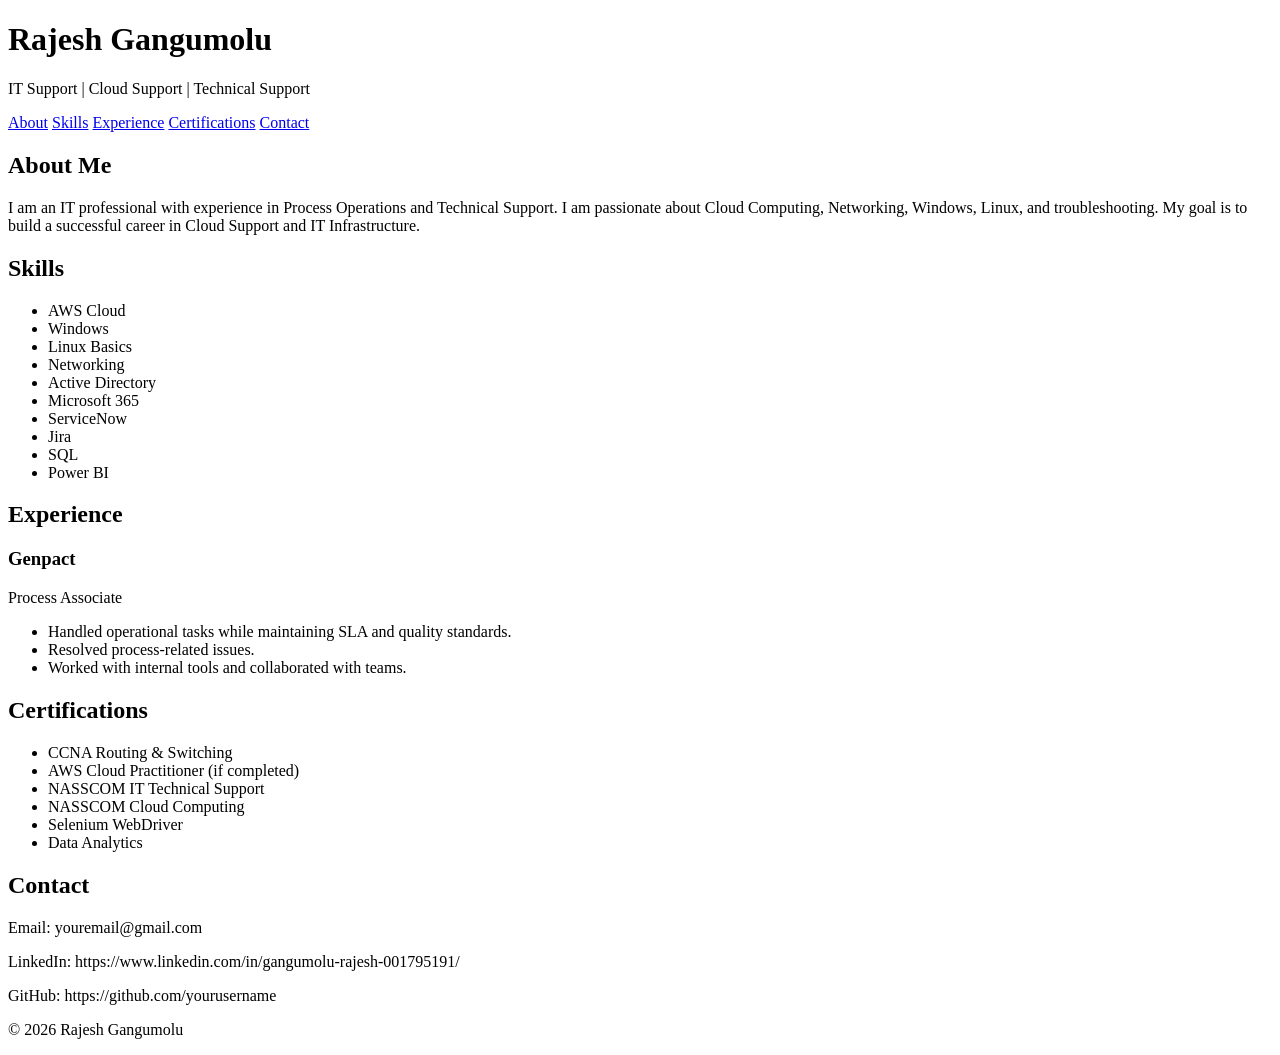
==== index.html @ bfd85dec "Create index.html" ====
<!DOCTYPE html>
<html lang="en">
<head>
    <meta charset="UTF-8">
    <meta name="viewport" content="width=device-width, initial-scale=1.0">
    <title>Rajesh Gangumolu | Portfolio</title>
    <link rel="stylesheet" href="style.css">
</head>
<body>

<header>
    <h1>Rajesh Gangumolu</h1>
    <p>IT Support | Cloud Support | Technical Support</p>
</header>

<nav>
    <a href="#about">About</a>
    <a href="#skills">Skills</a>
    <a href="#experience">Experience</a>
    <a href="#certifications">Certifications</a>
    <a href="#contact">Contact</a>
</nav>

<section id="about">
    <h2>About Me</h2>
    <p>
        I am an IT professional with experience in Process Operations and Technical Support.
        I am passionate about Cloud Computing, Networking, Windows, Linux, and troubleshooting.
        My goal is to build a successful career in Cloud Support and IT Infrastructure.
    </p>
</section>

<section id="skills">
    <h2>Skills</h2>
    <ul>
        <li>AWS Cloud</li>
        <li>Windows</li>
        <li>Linux Basics</li>
        <li>Networking</li>
        <li>Active Directory</li>
        <li>Microsoft 365</li>
        <li>ServiceNow</li>
        <li>Jira</li>
        <li>SQL</li>
        <li>Power BI</li>
    </ul>
</section>

<section id="experience">
    <h2>Experience</h2>
    <h3>Genpact</h3>
    <p>Process Associate</p>
    <ul>
        <li>Handled operational tasks while maintaining SLA and quality standards.</li>
        <li>Resolved process-related issues.</li>
        <li>Worked with internal tools and collaborated with teams.</li>
    </ul>
</section>

<section id="certifications">
    <h2>Certifications</h2>
    <ul>
        <li>CCNA Routing & Switching</li>
        <li>AWS Cloud Practitioner (if completed)</li>
        <li>NASSCOM IT Technical Support</li>
        <li>NASSCOM Cloud Computing</li>
        <li>Selenium WebDriver</li>
        <li>Data Analytics</li>
    </ul>
</section>

<section id="contact">
    <h2>Contact</h2>
    <p>Email: youremail@gmail.com</p>
    <p>LinkedIn: https://www.linkedin.com/in/gangumolu-rajesh-001795191/</p>
    <p>GitHub: https://github.com/yourusername</p>
</section>

<footer>
    <p>© 2026 Rajesh Gangumolu</p>
</footer>

</body>
</html>
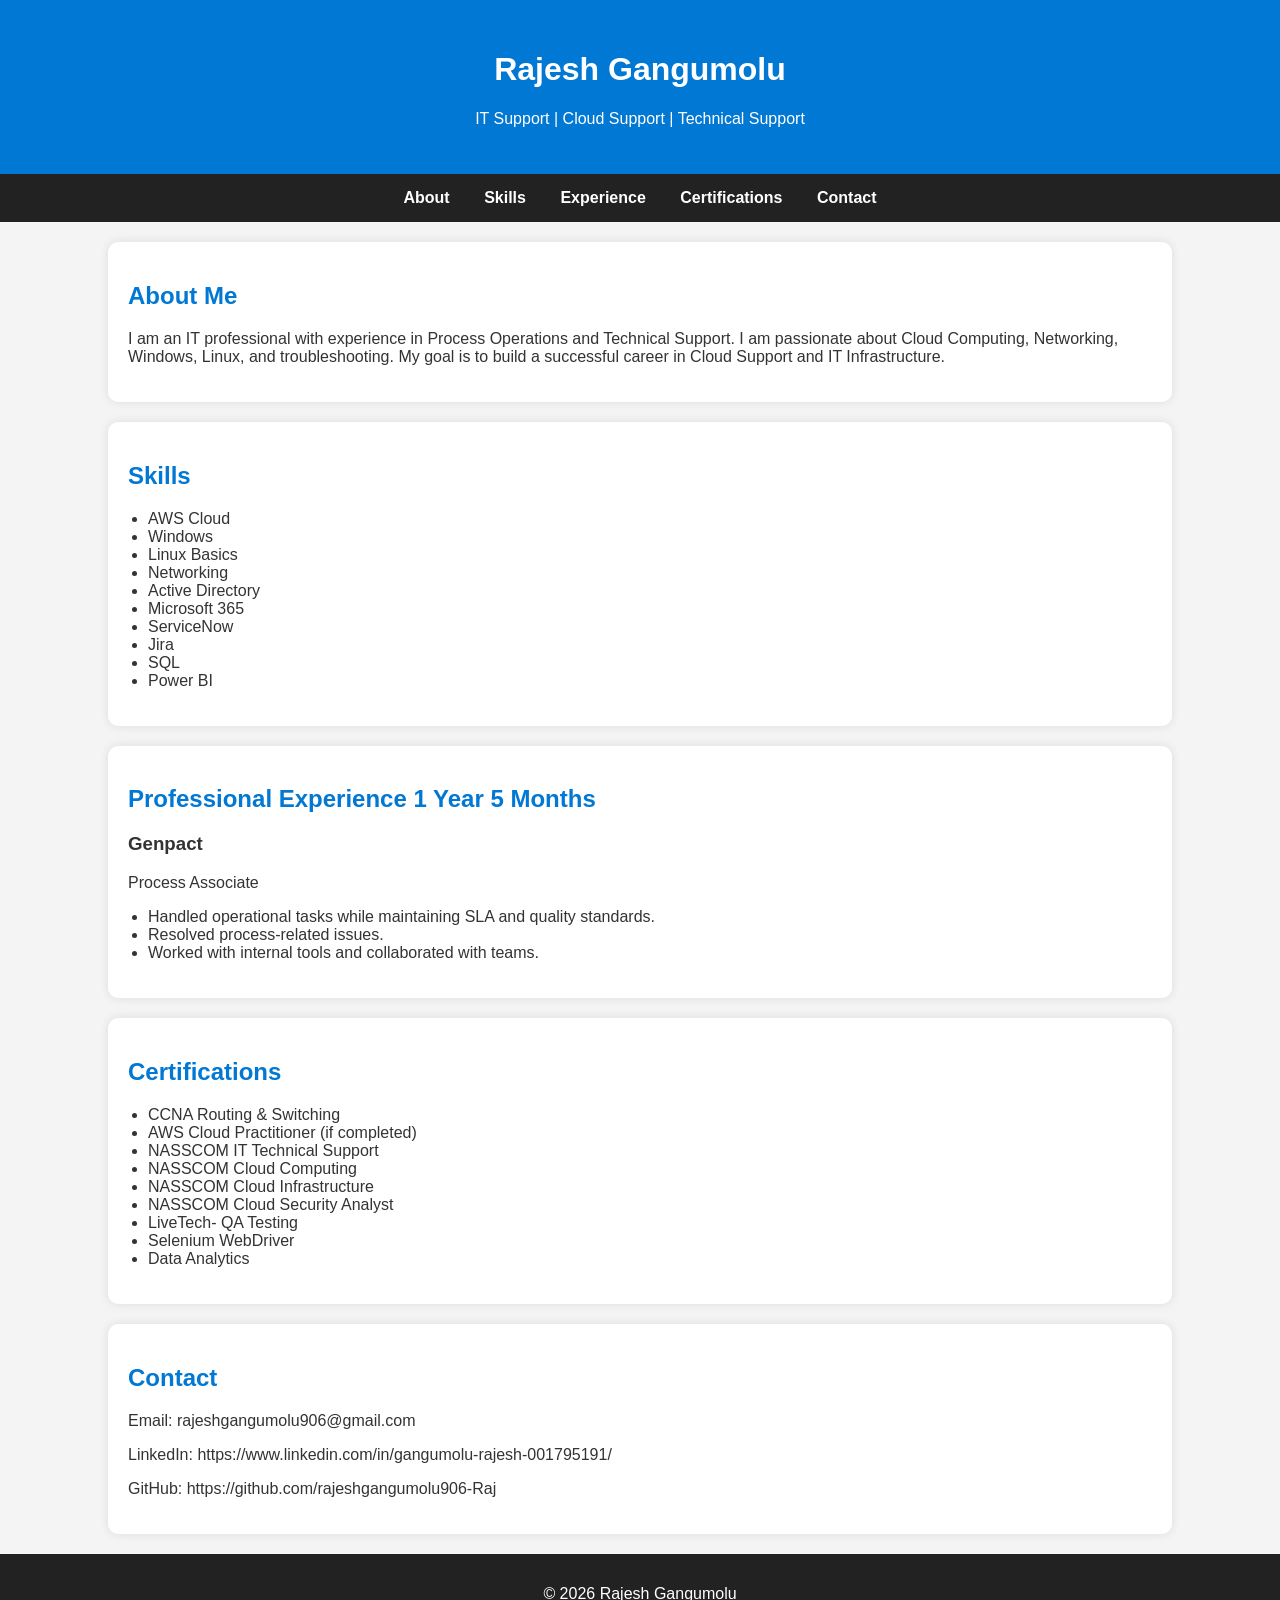
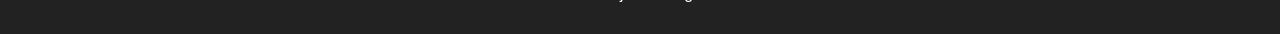
==== commit 7761bb0f: "Update index.html" ====
--- a/index.html
+++ b/index.html
@@ -47,7 +47,7 @@
 </section>
 
 <section id="experience">
-    <h2>Experience</h2>
+    <h2>Professional Experience 1 Year 5 Months</h2>
     <h3>Genpact</h3>
     <p>Process Associate</p>
     <ul>
@@ -64,6 +64,9 @@
         <li>AWS Cloud Practitioner (if completed)</li>
         <li>NASSCOM IT Technical Support</li>
         <li>NASSCOM Cloud Computing</li>
+        <li>NASSCOM Cloud Infrastructure</li>
+        <li>NASSCOM Cloud Security Analyst</li>
+        <li>LiveTech- QA Testing</li>
         <li>Selenium WebDriver</li>
         <li>Data Analytics</li>
     </ul>
@@ -71,9 +74,9 @@
 
 <section id="contact">
     <h2>Contact</h2>
-    <p>Email: youremail@gmail.com</p>
+    <p>Email: rajeshgangumolu906@gmail.com</p>
     <p>LinkedIn: https://www.linkedin.com/in/gangumolu-rajesh-001795191/</p>
-    <p>GitHub: https://github.com/yourusername</p>
+    <p>GitHub: https://github.com/rajeshgangumolu906-Raj</p>
 </section>
 
 <footer>
--- a/style.css
+++ b/style.css
@@ -0,0 +1,55 @@
+body {
+    font-family: Arial, sans-serif;
+    margin: 0;
+    background: #f4f4f4;
+    color: #333;
+}
+
+header {
+    background: #0078D4;
+    color: white;
+    text-align: center;
+    padding: 30px;
+}
+
+nav {
+    background: #222;
+    text-align: center;
+    padding: 15px;
+}
+
+nav a {
+    color: white;
+    text-decoration: none;
+    margin: 15px;
+    font-weight: bold;
+}
+
+nav a:hover {
+    color: #00bfff;
+}
+
+section {
+    background: white;
+    width: 80%;
+    margin: 20px auto;
+    padding: 20px;
+    border-radius: 10px;
+    box-shadow: 0 0 10px rgba(0,0,0,0.1);
+}
+
+h2 {
+    color: #0078D4;
+}
+
+ul {
+    padding-left: 20px;
+}
+
+footer {
+    background: #222;
+    color: white;
+    text-align: center;
+    padding: 15px;
+    margin-top: 20px;
+}
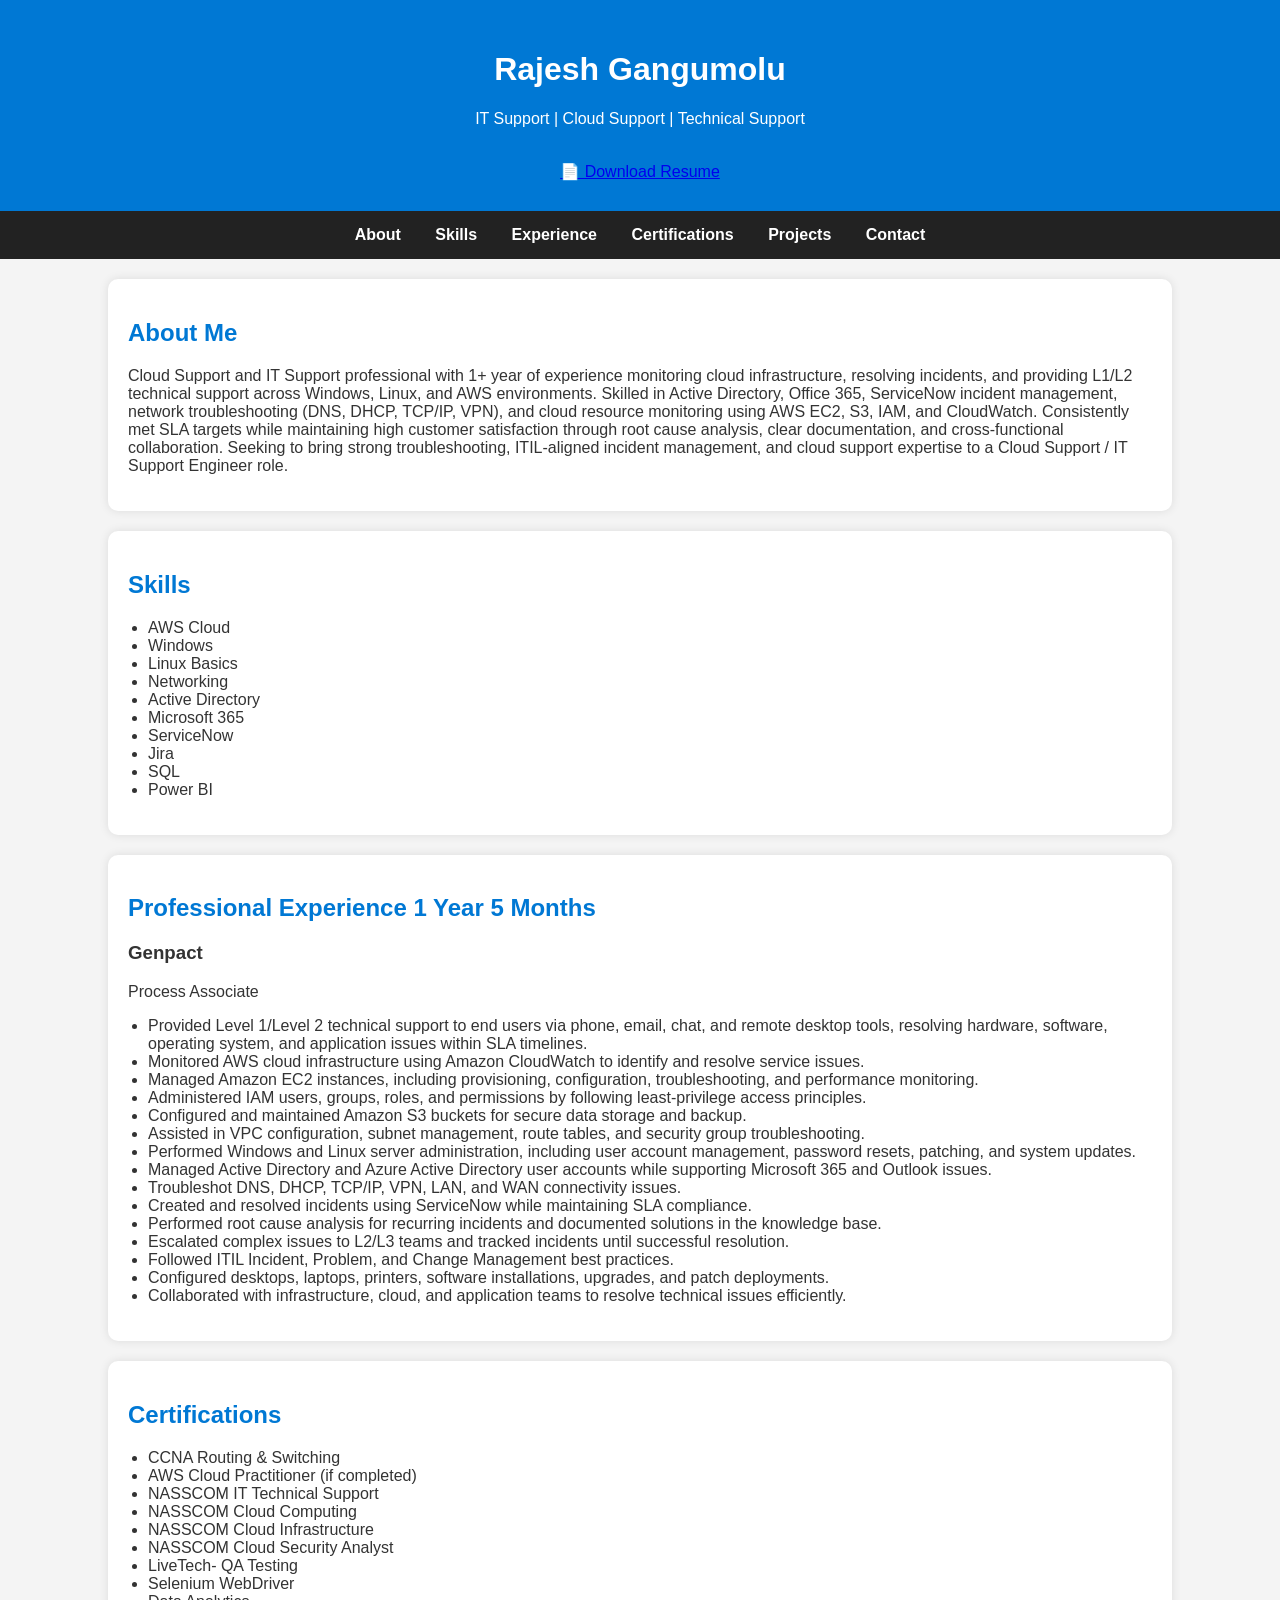
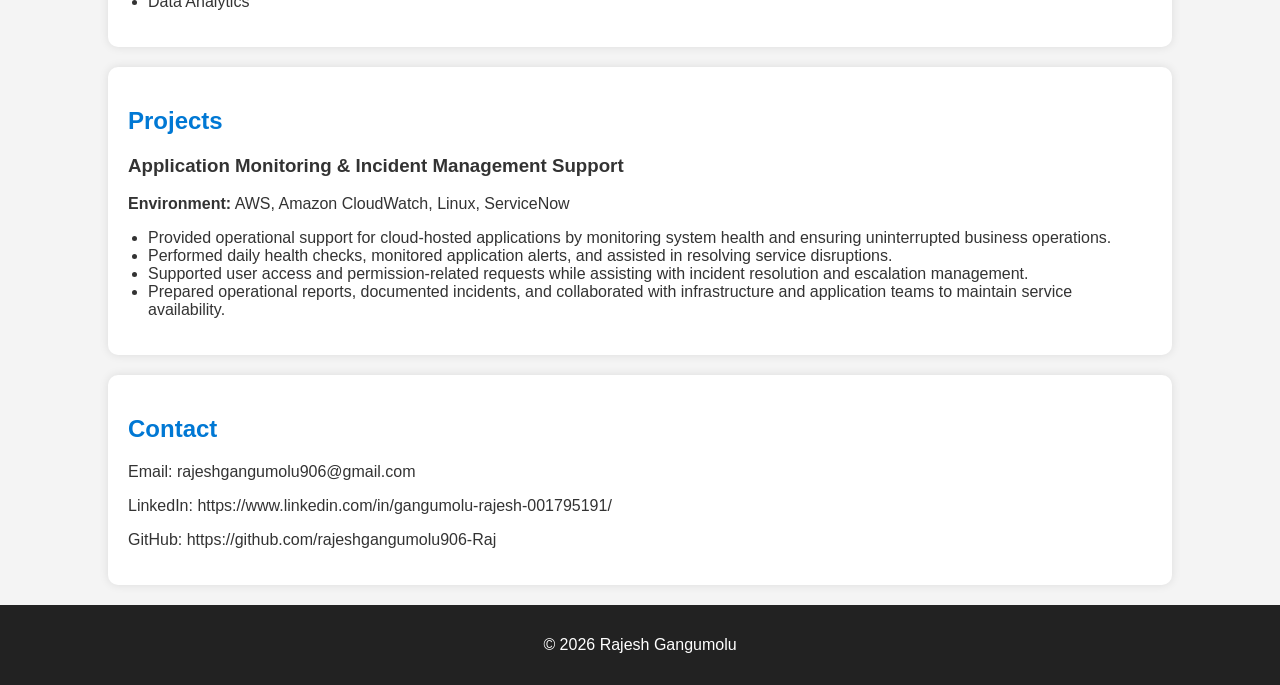
==== commit 4e8f053b: "Update index.html" ====
--- a/index.html
+++ b/index.html
@@ -11,6 +11,12 @@
 <header>
     <h1>Rajesh Gangumolu</h1>
     <p>IT Support | Cloud Support | Technical Support</p>
+    
+    <br>
+
+    <a href="Gangumolu.pdf" class="button" target="_blank">
+        📄 Download Resume
+    </a>
 </header>
 
 <nav>
@@ -18,15 +24,17 @@
     <a href="#skills">Skills</a>
     <a href="#experience">Experience</a>
     <a href="#certifications">Certifications</a>
+    <a href="#Projects">Projects</a>
     <a href="#contact">Contact</a>
 </nav>
 
 <section id="about">
     <h2>About Me</h2>
     <p>
-        I am an IT professional with experience in Process Operations and Technical Support.
-        I am passionate about Cloud Computing, Networking, Windows, Linux, and troubleshooting.
-        My goal is to build a successful career in Cloud Support and IT Infrastructure.
+        Cloud Support and IT Support professional with 1+ year of experience monitoring cloud infrastructure, resolving incidents, and providing L1/L2 technical support across Windows, Linux, and AWS environments. 
+        Skilled in Active Directory, Office 365, ServiceNow incident management, network troubleshooting (DNS, DHCP, TCP/IP, VPN), and cloud resource monitoring using AWS EC2, S3, IAM, and CloudWatch. 
+        Consistently met SLA targets while maintaining high customer satisfaction through root cause analysis, clear documentation, and cross-functional collaboration. Seeking to bring strong troubleshooting, 
+        ITIL-aligned incident management, and cloud support expertise to a Cloud Support / IT Support Engineer role.
     </p>
 </section>
 
@@ -51,9 +59,36 @@
     <h3>Genpact</h3>
     <p>Process Associate</p>
     <ul>
-        <li>Handled operational tasks while maintaining SLA and quality standards.</li>
-        <li>Resolved process-related issues.</li>
-        <li>Worked with internal tools and collaborated with teams.</li>
+        <li>Provided Level 1/Level 2 technical support to end users via phone, email, chat, and remote desktop tools, resolving hardware, software, operating system, and application issues within SLA timelines.</li>
+
+<li>Monitored AWS cloud infrastructure using Amazon CloudWatch to identify and resolve service issues.</li>
+
+<li>Managed Amazon EC2 instances, including provisioning, configuration, troubleshooting, and performance monitoring.</li>
+
+<li>Administered IAM users, groups, roles, and permissions by following least-privilege access principles.</li>
+
+<li>Configured and maintained Amazon S3 buckets for secure data storage and backup.</li>
+
+<li>Assisted in VPC configuration, subnet management, route tables, and security group troubleshooting.</li>
+
+<li>Performed Windows and Linux server administration, including user account management, password resets, patching, and system updates.</li>
+
+<li>Managed Active Directory and Azure Active Directory user accounts while supporting Microsoft 365 and Outlook issues.</li>
+
+<li>Troubleshot DNS, DHCP, TCP/IP, VPN, LAN, and WAN connectivity issues.</li>
+
+<li>Created and resolved incidents using ServiceNow while maintaining SLA compliance.</li>
+
+<li>Performed root cause analysis for recurring incidents and documented solutions in the knowledge base.</li>
+
+<li>Escalated complex issues to L2/L3 teams and tracked incidents until successful resolution.</li>
+
+<li>Followed ITIL Incident, Problem, and Change Management best practices.</li>
+
+<li>Configured desktops, laptops, printers, software installations, upgrades, and patch deployments.</li>
+
+<li>Collaborated with infrastructure, cloud, and application teams to resolve technical issues efficiently.</li>
+        
     </ul>
 </section>
 
@@ -72,6 +107,28 @@
     </ul>
 </section>
 
+    <section id="projects">
+
+<h2>Projects</h2>
+
+<h3>Application Monitoring & Incident Management Support</h3>
+
+<p><strong>Environment:</strong> AWS, Amazon CloudWatch, Linux, ServiceNow</p>
+
+<ul>
+
+<li>Provided operational support for cloud-hosted applications by monitoring system health and ensuring uninterrupted business operations.</li>
+
+<li>Performed daily health checks, monitored application alerts, and assisted in resolving service disruptions.</li>
+
+<li>Supported user access and permission-related requests while assisting with incident resolution and escalation management.</li>
+
+<li>Prepared operational reports, documented incidents, and collaborated with infrastructure and application teams to maintain service availability.</li>
+
+</ul>
+
+</section>
+
 <section id="contact">
     <h2>Contact</h2>
     <p>Email: rajeshgangumolu906@gmail.com</p>
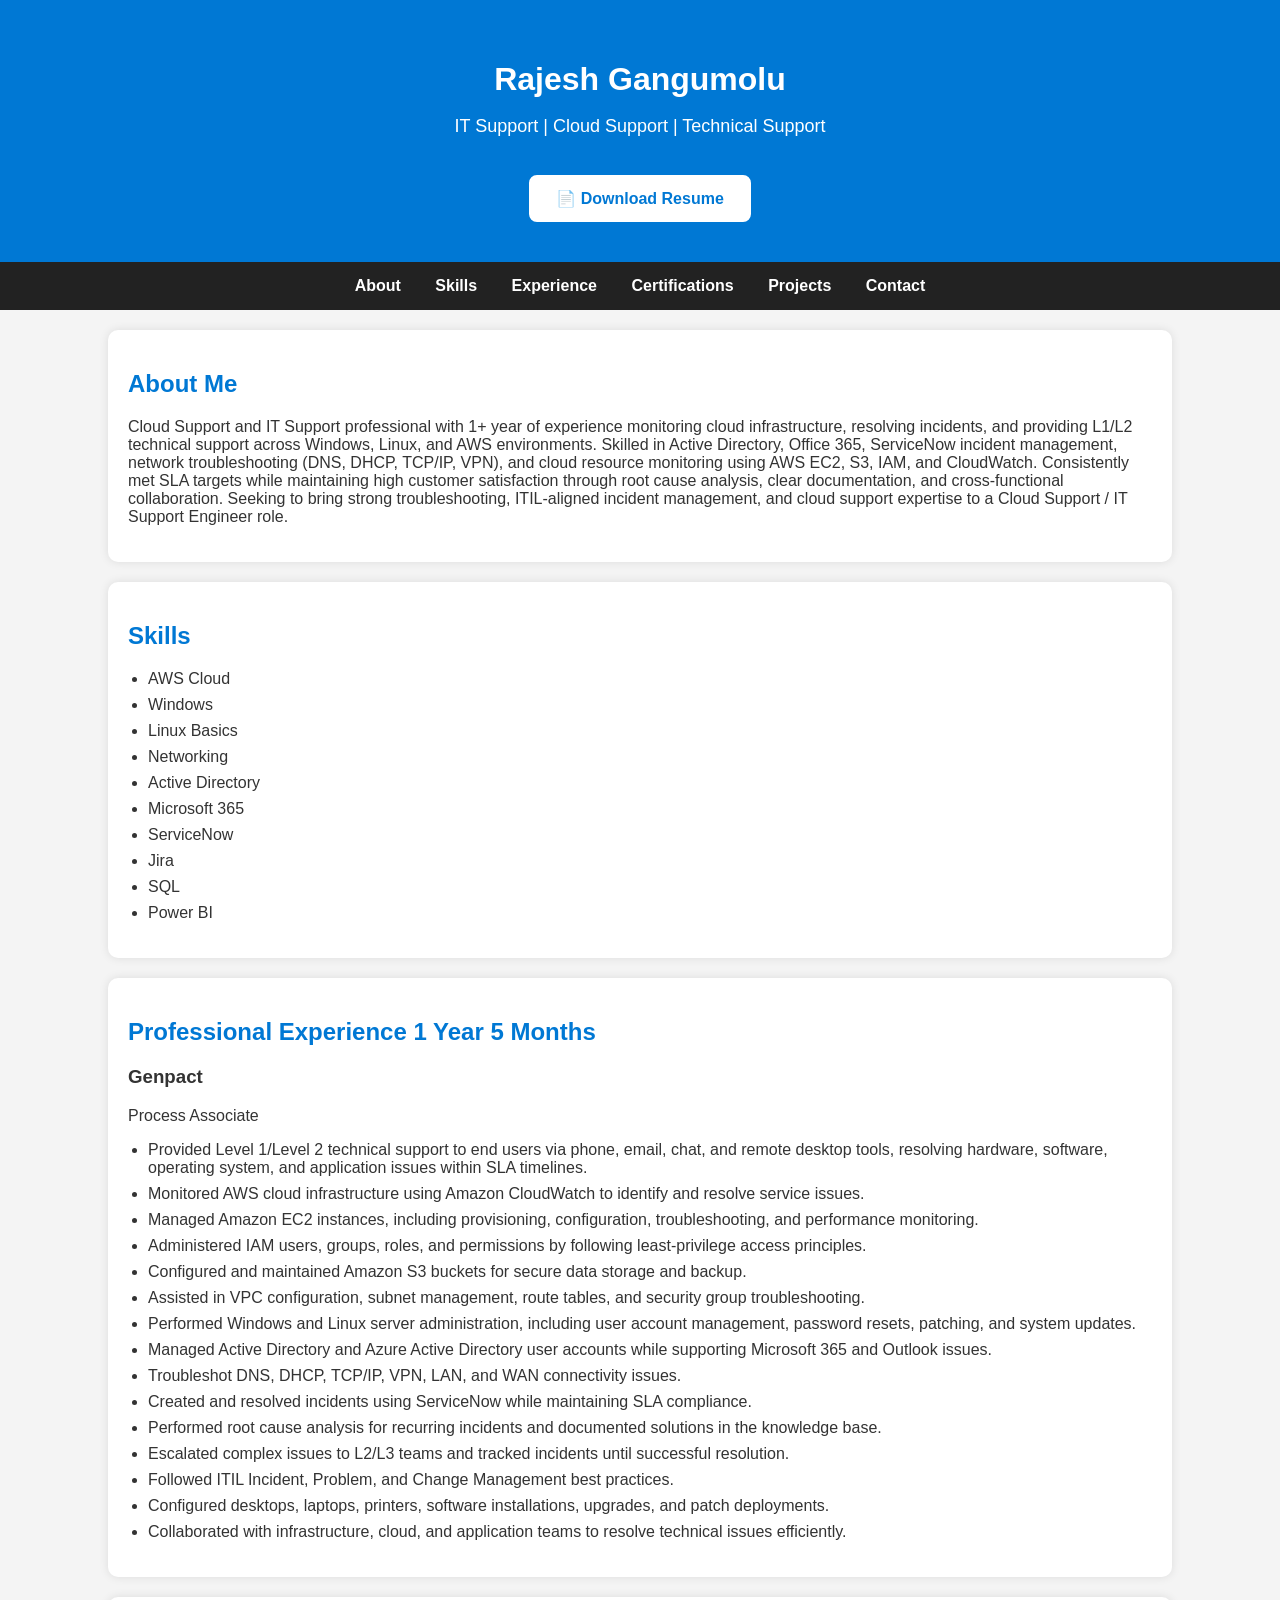
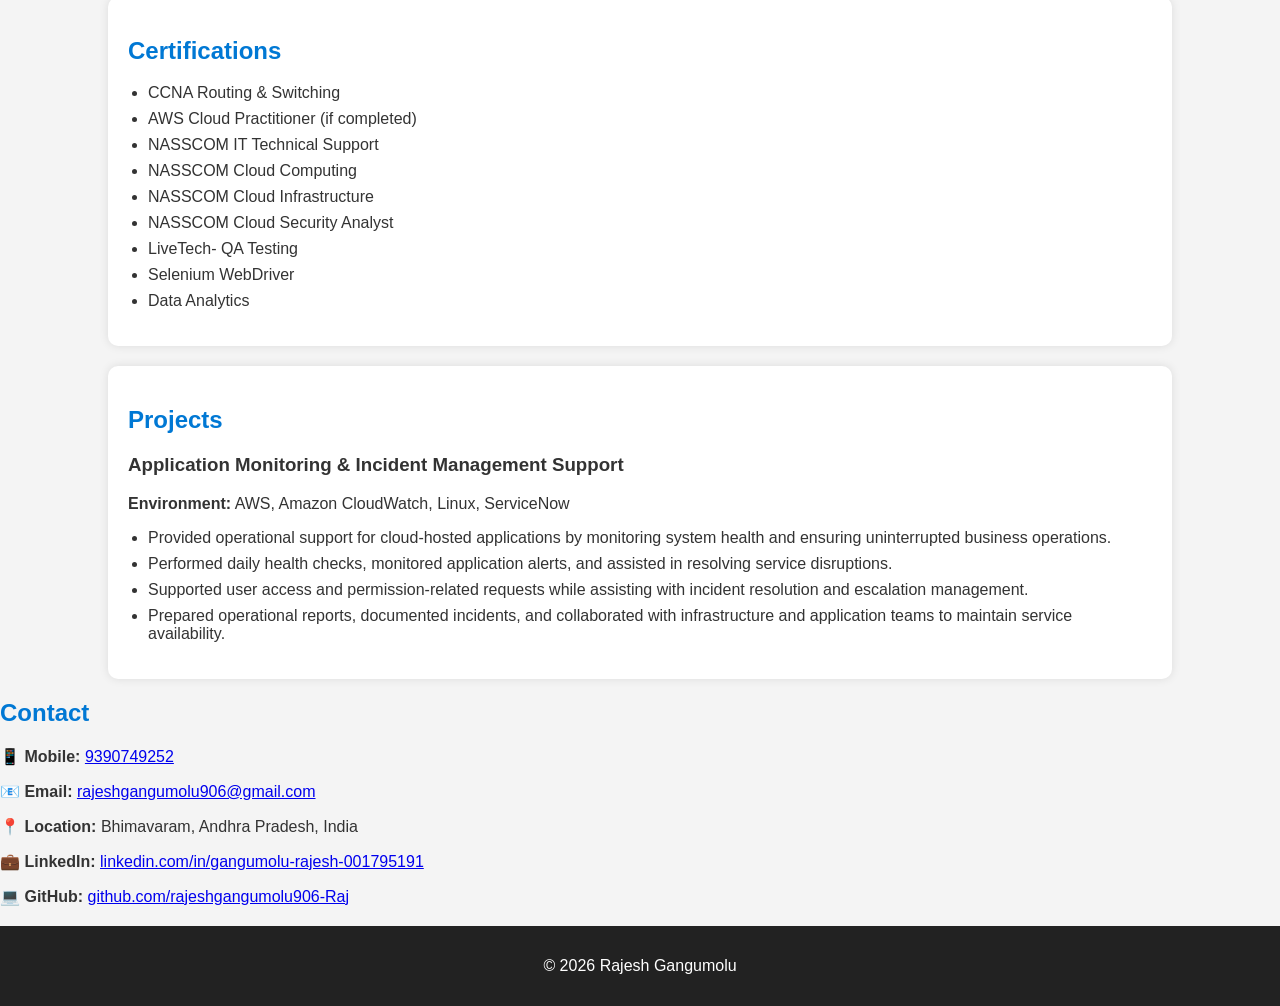
==== commit ade6e285: "Update index.html" ====
--- a/index.html
+++ b/index.html
@@ -129,11 +129,31 @@
 
 </section>
 
-<section id="contact">
-    <h2>Contact</h2>
-    <p>Email: rajeshgangumolu906@gmail.com</p>
-    <p>LinkedIn: https://www.linkedin.com/in/gangumolu-rajesh-001795191/</p>
-    <p>GitHub: https://github.com/rajeshgangumolu906-Raj</p>
+<h2>Contact</h2>
+
+    <p><strong>📱 Mobile:</strong>
+        <a href="tel:+919390749252">9390749252</a>
+    </p>
+
+    <p><strong>📧 Email:</strong>
+        <a href="mailto:rajeshgangumolu906@gmail.com">
+            rajeshgangumolu906@gmail.com
+        </a>
+    </p>
+
+    <p><strong>📍 Location:</strong> Bhimavaram, Andhra Pradesh, India</p>
+
+    <p><strong>💼 LinkedIn:</strong>
+        <a href="https://www.linkedin.com/in/gangumolu-rajesh-001795191/" target="_blank">
+            linkedin.com/in/gangumolu-rajesh-001795191
+        </a>
+    </p>
+
+    <p><strong>💻 GitHub:</strong>
+        <a href="https://github.com/rajeshgangumolu906-Raj" target="_blank">
+            github.com/rajeshgangumolu906-Raj
+        </a>
+    </p>
 </section>
 
 <footer>
--- a/style.css
+++ b/style.css
@@ -9,7 +9,36 @@
     background: #0078D4;
     color: white;
     text-align: center;
-    padding: 30px;
+    padding: 40px 20px;
+}
+
+header h1 {
+    margin-bottom: 10px;
+}
+
+header p {
+    font-size: 18px;
+    margin-bottom: 20px;
+}
+
+/* Resume Button */
+
+.button {
+    display: inline-block;
+    background: #ffffff;
+    color: #0078D4;
+    padding: 12px 25px;
+    text-decoration: none;
+    font-weight: bold;
+    border-radius: 8px;
+    transition: 0.3s;
+    border: 2px solid #ffffff;
+}
+
+.button:hover {
+    background: #005fa3;
+    color: white;
+    border: 2px solid #005fa3;
 }
 
 nav {
@@ -23,6 +52,7 @@
     text-decoration: none;
     margin: 15px;
     font-weight: bold;
+    transition: 0.3s;
 }
 
 nav a:hover {
@@ -46,6 +76,10 @@
     padding-left: 20px;
 }
 
+li {
+    margin-bottom: 8px;
+}
+
 footer {
     background: #222;
     color: white;
